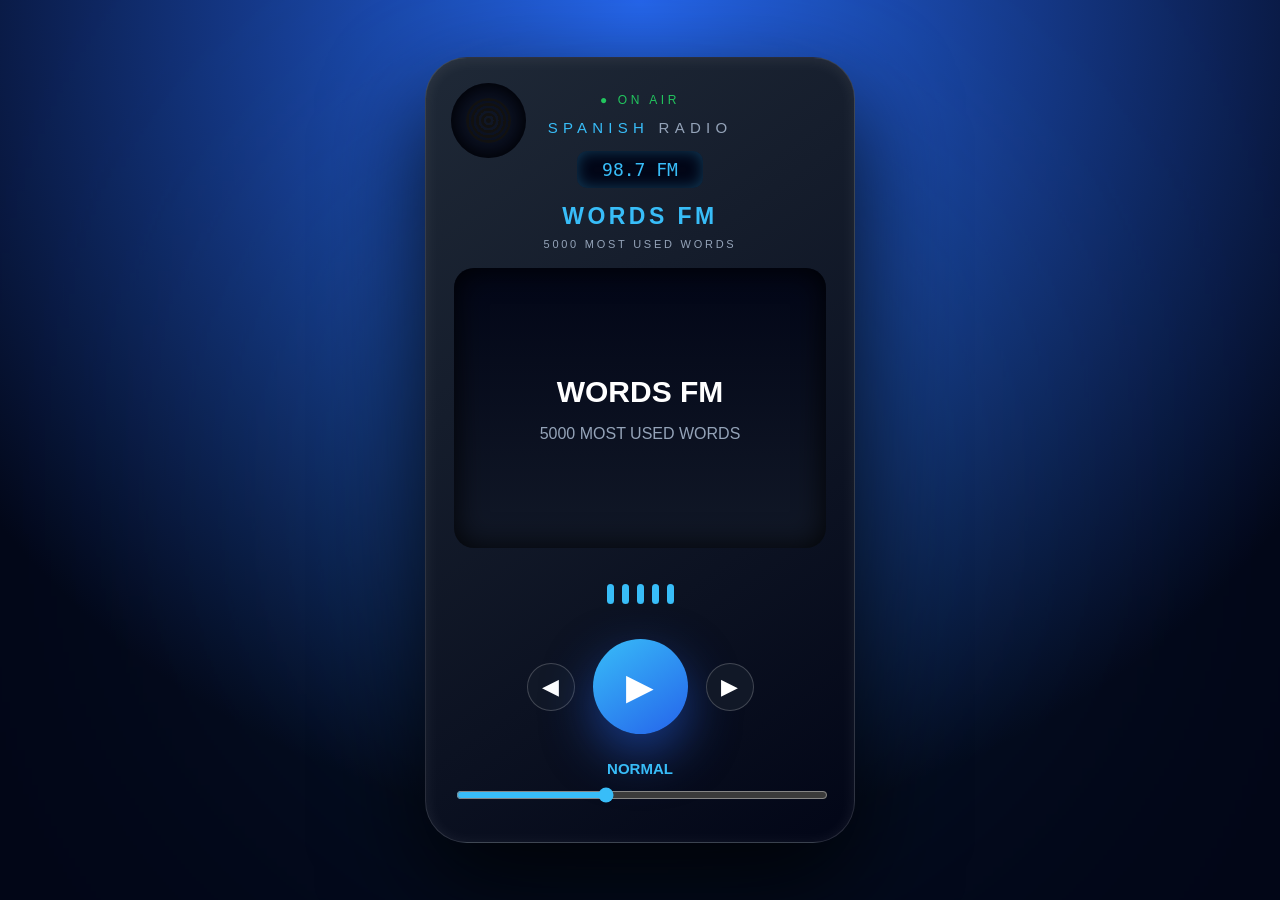
==== index.html @ 012de49b "first commit" ====
<!DOCTYPE html>
<html lang="de">

<head>

<meta charset="UTF-8">

<meta name="viewport" content="width=device-width, initial-scale=1.0">

<title>Spanish Radio</title>


<style>

*{
box-sizing:border-box;
}


:root{
--channel-color:#38bdf8;
}



body{

margin:0;

min-height:100vh;

display:flex;

justify-content:center;

align-items:center;

font-family:
Inter,
Segoe UI,
Arial,
sans-serif;

color:white;

overflow:hidden;


background:

radial-gradient(
circle at top,
#2563eb,
#020617 75%
);

}



body:before{

content:"";

position:absolute;

width:600px;

height:600px;

background:#38bdf8;

opacity:.15;

filter:blur(180px);

}




.container{

width:min(92vw,430px);

}





.radio{


width:100%;


min-height:650px;


padding:35px 28px;


border-radius:42px;


background:


linear-gradient(
145deg,
#1f2937,
#020617
);



border:

1px solid rgba(255,255,255,.15);



box-shadow:


0 40px 100px rgba(0,0,0,.8),


inset 0 2px 15px rgba(255,255,255,.08);



display:flex;


flex-direction:column;


align-items:center;



gap:18px;


position:relative;

}





/* tuning effect */


.tuning .display{

animation:tuning .35s;

}



@keyframes tuning{


0%{

opacity:1;

filter:blur(0);

}


50%{

opacity:.25;

filter:blur(6px);

}



100%{

opacity:1;

filter:blur(0);

}


}









/* speaker */


.speaker{


position:absolute;


top:25px;


left:25px;



width:75px;


height:75px;



border-radius:50%;



background:


radial-gradient(

circle,

#111827,

#020617

);



box-shadow:

inset 0 0 20px black;

}



.speaker:after{


content:"";


position:absolute;


inset:15px;



border-radius:50%;



background:


repeating-radial-gradient(

circle,

#111 0,

#111 2px,

transparent 3px,

transparent 5px

);

}




.talking .speaker{

animation:

speakerPulse 1s infinite;

}




@keyframes speakerPulse{


50%{

transform:scale(1.05);

}

}








/* station */


.station{

text-align:center;

}




.live{


font-size:12px;


letter-spacing:.3em;


color:#22c55e;


margin-bottom:12px;

}




.logo{


font-size:15px;


letter-spacing:.35em;


color:#94a3b8;


}


.logo span{

color:var(--channel-color);

}




.frequency{


margin-top:15px;


display:inline-block;


padding:8px 25px;


border-radius:10px;



background:#020617;



font-family:monospace;


font-size:18px;


color:var(--channel-color);



box-shadow:

inset 0 0 15px rgba(56,189,248,.3);

}





.channel{


margin-top:15px;


font-size:23px;


font-weight:800;


letter-spacing:.15em;


color:var(--channel-color);

}





.description{


margin-top:8px;


font-size:11px;


letter-spacing:.25em;


color:#94a3b8;

}

/* display */


.display{


width:100%;


height:280px;

padding:30px;

border-radius:20px;



background:


linear-gradient(

180deg,

#020617,

#111827

);



display:flex;


flex-direction:column;


justify-content:center;


align-items:center;



text-align:center;



box-shadow:


inset 0 0 30px rgba(0,0,0,.9);



overflow:hidden;


}





.phrase{


width:100%;


font-size:30px;


font-weight:750;


line-height:1.25;


max-height:90px;


overflow:hidden;


display:flex;


justify-content:center;


align-items:center;


}



.translation{


margin-top:15px;


font-size:16px;


color:#94a3b8;


}







/* wave */


.wave{


height:55px;


display:flex;


align-items:center;


justify-content:center;


gap:8px;


}



.bar{


width:7px;


height:20px;


border-radius:10px;


background:var(--channel-color);

}




.playing .bar{


animation:

sound .8s infinite ease-in-out;


}




.bar:nth-child(2){

animation-delay:.1s;

}


.bar:nth-child(3){

animation-delay:.2s;

}


.bar:nth-child(4){

animation-delay:.3s;

}


.bar:nth-child(5){

animation-delay:.4s;

}



@keyframes sound{


0%,100%{

height:20px;

}


50%{

height:60px;

}


}








/* controls */


.controls{


display:flex;


align-items:center;


justify-content:center;


gap:18px;


}





.channel-button{


width:48px;


height:48px;


border-radius:50%;



border:

1px solid rgba(255,255,255,.2);



background:#111827;



color:white;


font-size:22px;


cursor:pointer;


transition:.2s;


}



.channel-button:hover{


background:var(--channel-color);


transform:scale(1.1);


}







.play-button{


width:95px;


height:95px;



border-radius:50%;



border:none;



cursor:pointer;



font-size:36px;



color:white;



background:


linear-gradient(

145deg,

var(--channel-color),

#2563eb

);



box-shadow:


0 20px 50px rgba(37,99,235,.5);



transition:.2s;


}




.play-button:hover{


transform:scale(1.08);


}







.playing .play-button{


animation:pulse 1.5s infinite;

}




@keyframes pulse{


70%{

box-shadow:

0 0 0 25px rgba(56,189,248,0);

}


}









/* speed selector */


.speed-box{


width:100%;


margin-top:auto;


text-align:center;


}




.speed-title{


font-size:11px;


letter-spacing:.3em;


color:#94a3b8;


}




.speed-value{


margin:8px;


font-size:15px;


color:var(--channel-color);


font-weight:600;


}



input[type=range]{


width:100%;


accent-color:var(--channel-color);


}







@media(max-height:700px){


.radio{

min-height:590px;

}



.display{

height:160px;

}



.phrase{

font-size:25px;

}


}



</style>


</head>





<body>


<div class="container">


<div class="radio" id="radio">


<div class="speaker"></div>





<div class="station">


<div class="live">

● ON AIR

</div>



<div class="logo">

<span>SPANISH</span> RADIO

</div>



<div id="frequency" class="frequency">

98.7 FM

</div>



<div id="channelName" class="channel">

WORDS FM

</div>




<div id="description" class="description">

5000 MOST USED WORDS

</div>


</div>







<div class="display">


<div id="phrase" class="phrase">

Bienvenido

</div>


<div id="translation" class="translation">

Dein Sprachradio

</div>


</div>






<div class="wave">


<div class="bar"></div>

<div class="bar"></div>

<div class="bar"></div>

<div class="bar"></div>

<div class="bar"></div>


</div>





<div class="controls">


<button id="prevChannel" class="channel-button">

◀

</button>



<button id="playButton" class="play-button">

▶

</button>



<button id="nextChannel" class="channel-button">

▶

</button>


</div>






<div class="speed-box">


<div class="speed-title">


</div>


<div id="speedValue" class="speed-value">

NORMAL

</div>



<input

id="level"

type="range"

min="1"

max="6"

value="3"

>


</div>



</div>

</div>

<script>


const channels=[


{
name:"WORDS FM",
frequency:"98.7 FM",
description:"5000 MOST USED WORDS",
mode:"words",
color:"#38bdf8"
},


{
name:"LISTEN FM",
frequency:"101.2 FM",
description:"LISTENING TRAINER",
mode:"listen",
color:"#a855f7"
}


];







const sentences=[


{
level:1,
word:"casa",
es:"La casa es grande.",
de:"Das Haus ist groß."
},



{
level:1,
word:"comer",
es:"Quiero comer ahora.",
de:"Ich möchte jetzt essen."
},



{
level:2,
word:"aprender",
es:"Quiero aprender español.",
de:"Ich möchte Spanisch lernen."
},



{
level:3,
word:"escuchar",
es:"Escuchar ayuda mucho.",
de:"Zuhören hilft sehr."
},



{
level:4,
word:"conversación",
es:"Las conversaciones reales son importantes.",
de:"Echte Gespräche sind wichtig."
},



{
level:5,
word:"experiencia",
es:"La experiencia cambia nuestra forma de pensar.",
de:"Die Erfahrung verändert unsere Denkweise."
},



{
level:6,
word:"oportunidad",
es:"Cada oportunidad permite mejorar.",
de:"Jede Gelegenheit erlaubt Verbesserung."
}


];








let playing=false;

let channelIndex=0;

let current=null;






const radio=document.getElementById("radio");


const playButton=document.getElementById("playButton");


const prevButton=document.getElementById("prevChannel");


const nextButton=document.getElementById("nextChannel");



const frequency=document.getElementById("frequency");


const channelName=document.getElementById("channelName");


const description=document.getElementById("description");



const phrase=document.getElementById("phrase");


const translation=document.getElementById("translation");



const level=document.getElementById("level");


const speedValue=document.getElementById("speedValue");








function updateChannel(){


const c=channels[channelIndex];


radio.classList.add("tuning");



setTimeout(()=>{


frequency.textContent=c.frequency;


channelName.textContent=c.name;


description.textContent=c.description;



document.documentElement.style.setProperty(

"--channel-color",

c.color

);



phrase.textContent=c.name;


translation.textContent=c.description;



radio.classList.remove("tuning");


},300);


}







function changeChannel(direction){



stop();



channelIndex+=direction;



if(channelIndex<0){

channelIndex=channels.length-1;

}



if(channelIndex>=channels.length){

channelIndex=0;

}



updateChannel();


}







prevButton.onclick=()=>{


changeChannel(-1);


};



nextButton.onclick=()=>{


changeChannel(1);


};








function chooseSentence(){



let available=sentences.filter(

item=>item.level<=level.value

);



current=available[

Math.floor(

Math.random()*available.length

)

];



let mode=channels[channelIndex].mode;




if(mode==="words"){


phrase.textContent=current.word;


translation.textContent=current.de;


}

else{


phrase.textContent=current.es;


translation.textContent=current.de;


}


}








function speakText(){


let utterance=

new SpeechSynthesisUtterance(

current.es

);



utterance.lang="es-ES";



utterance.rate=

0.55+(level.value*0.15);




utterance.onstart=()=>{


radio.classList.add("talking");


};



utterance.onend=()=>{


radio.classList.remove("talking");



if(playing){

setTimeout(playNext,1200);

}


};



speechSynthesis.speak(utterance);


}









function playNext(){


if(!playing)return;



chooseSentence();



setTimeout(()=>{


speakText();


},600);


}








function startRadio(){


playing=true;


playButton.textContent="■";


radio.classList.add("playing");



playNext();


}







function stop(){


playing=false;



playButton.textContent="▶";



radio.classList.remove("playing");


speechSynthesis.cancel();


}






playButton.onclick=()=>{


if(playing){


stop();


}

else{


startRadio();


}


};








const speeds={


1:"VERY SLOW",

2:"SLOW",

3:"NORMAL",

4:"FAST",

5:"VERY FAST",

6:"NATIVE"


};







level.oninput=()=>{


speedValue.textContent=

speeds[level.value];


};







updateChannel();


</script>


</body>


</html>
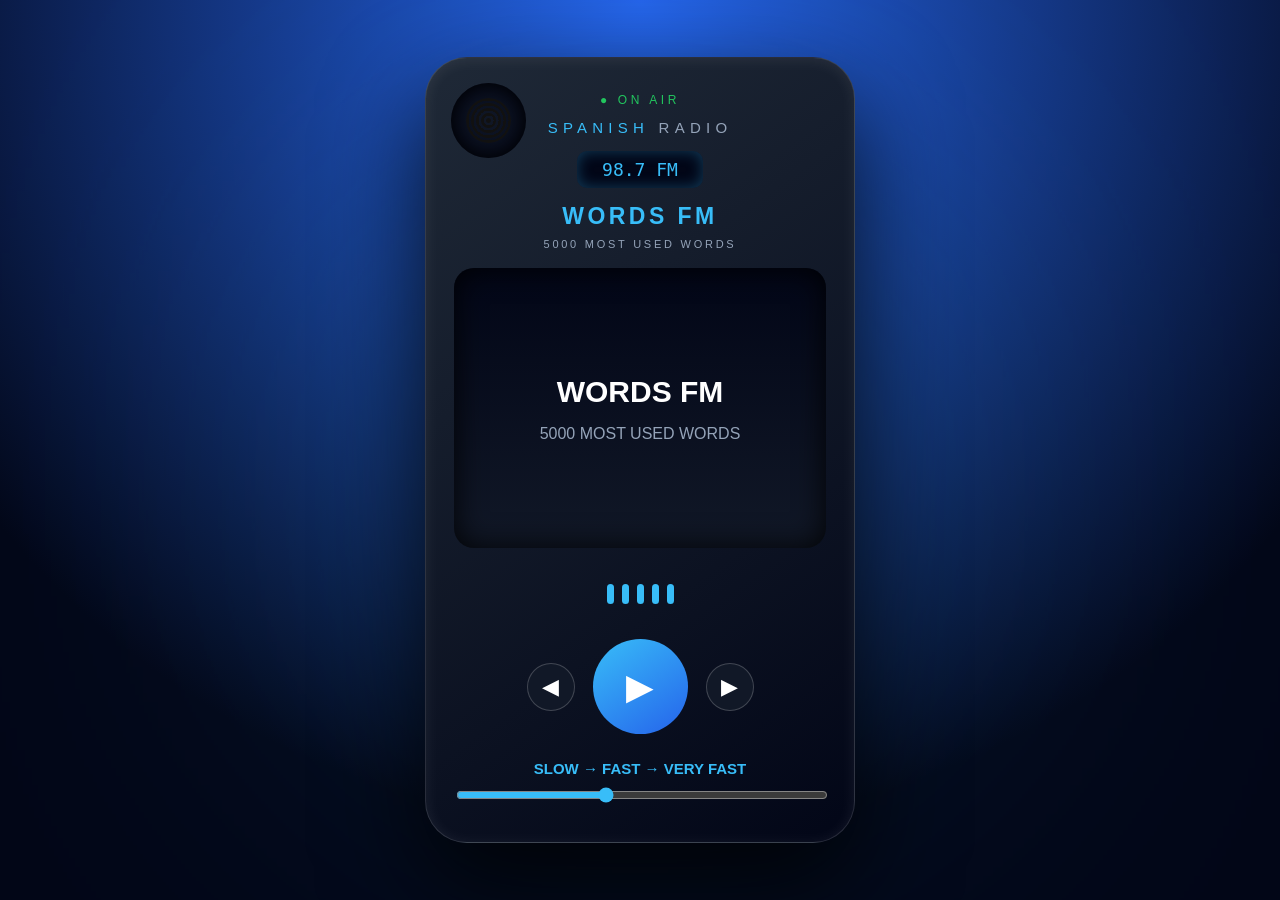
==== commit 19dcaf4e: "2. commit" ====
--- a/index.html
+++ b/index.html
@@ -4,985 +4,13 @@
 <head>
 
 <meta charset="UTF-8">
-
 <meta name="viewport" content="width=device-width, initial-scale=1.0">
 
 <title>Spanish Radio</title>
 
-
-<style>
-
-*{
-box-sizing:border-box;
-}
-
-
-:root{
---channel-color:#38bdf8;
-}
-
-
-
-body{
-
-margin:0;
-
-min-height:100vh;
-
-display:flex;
-
-justify-content:center;
-
-align-items:center;
-
-font-family:
-Inter,
-Segoe UI,
-Arial,
-sans-serif;
-
-color:white;
-
-overflow:hidden;
-
-
-background:
-
-radial-gradient(
-circle at top,
-#2563eb,
-#020617 75%
-);
-
-}
-
-
-
-body:before{
-
-content:"";
-
-position:absolute;
-
-width:600px;
-
-height:600px;
-
-background:#38bdf8;
-
-opacity:.15;
-
-filter:blur(180px);
-
-}
-
-
-
-
-.container{
-
-width:min(92vw,430px);
-
-}
-
-
-
-
-
-.radio{
-
-
-width:100%;
-
-
-min-height:650px;
-
-
-padding:35px 28px;
-
-
-border-radius:42px;
-
-
-background:
-
-
-linear-gradient(
-145deg,
-#1f2937,
-#020617
-);
-
-
-
-border:
-
-1px solid rgba(255,255,255,.15);
-
-
-
-box-shadow:
-
-
-0 40px 100px rgba(0,0,0,.8),
-
-
-inset 0 2px 15px rgba(255,255,255,.08);
-
-
-
-display:flex;
-
-
-flex-direction:column;
-
-
-align-items:center;
-
-
-
-gap:18px;
-
-
-position:relative;
-
-}
-
-
-
-
-
-/* tuning effect */
-
-
-.tuning .display{
-
-animation:tuning .35s;
-
-}
-
-
-
-@keyframes tuning{
-
-
-0%{
-
-opacity:1;
-
-filter:blur(0);
-
-}
-
-
-50%{
-
-opacity:.25;
-
-filter:blur(6px);
-
-}
-
-
-
-100%{
-
-opacity:1;
-
-filter:blur(0);
-
-}
-
-
-}
-
-
-
-
-
-
-
-
-
-/* speaker */
-
-
-.speaker{
-
-
-position:absolute;
-
-
-top:25px;
-
-
-left:25px;
-
-
-
-width:75px;
-
-
-height:75px;
-
-
-
-border-radius:50%;
-
-
-
-background:
-
-
-radial-gradient(
-
-circle,
-
-#111827,
-
-#020617
-
-);
-
-
-
-box-shadow:
-
-inset 0 0 20px black;
-
-}
-
-
-
-.speaker:after{
-
-
-content:"";
-
-
-position:absolute;
-
-
-inset:15px;
-
-
-
-border-radius:50%;
-
-
-
-background:
-
-
-repeating-radial-gradient(
-
-circle,
-
-#111 0,
-
-#111 2px,
-
-transparent 3px,
-
-transparent 5px
-
-);
-
-}
-
-
-
-
-.talking .speaker{
-
-animation:
-
-speakerPulse 1s infinite;
-
-}
-
-
-
-
-@keyframes speakerPulse{
-
-
-50%{
-
-transform:scale(1.05);
-
-}
-
-}
-
-
-
-
-
-
-
-
-/* station */
-
-
-.station{
-
-text-align:center;
-
-}
-
-
-
-
-.live{
-
-
-font-size:12px;
-
-
-letter-spacing:.3em;
-
-
-color:#22c55e;
-
-
-margin-bottom:12px;
-
-}
-
-
-
-
-.logo{
-
-
-font-size:15px;
-
-
-letter-spacing:.35em;
-
-
-color:#94a3b8;
-
-
-}
-
-
-.logo span{
-
-color:var(--channel-color);
-
-}
-
-
-
-
-.frequency{
-
-
-margin-top:15px;
-
-
-display:inline-block;
-
-
-padding:8px 25px;
-
-
-border-radius:10px;
-
-
-
-background:#020617;
-
-
-
-font-family:monospace;
-
-
-font-size:18px;
-
-
-color:var(--channel-color);
-
-
-
-box-shadow:
-
-inset 0 0 15px rgba(56,189,248,.3);
-
-}
-
-
-
-
-
-.channel{
-
-
-margin-top:15px;
-
-
-font-size:23px;
-
-
-font-weight:800;
-
-
-letter-spacing:.15em;
-
-
-color:var(--channel-color);
-
-}
-
-
-
-
-
-.description{
-
-
-margin-top:8px;
-
-
-font-size:11px;
-
-
-letter-spacing:.25em;
-
-
-color:#94a3b8;
-
-}
-
-/* display */
-
-
-.display{
-
-
-width:100%;
-
-
-height:280px;
-
-padding:30px;
-
-border-radius:20px;
-
-
-
-background:
-
-
-linear-gradient(
-
-180deg,
-
-#020617,
-
-#111827
-
-);
-
-
-
-display:flex;
-
-
-flex-direction:column;
-
-
-justify-content:center;
-
-
-align-items:center;
-
-
-
-text-align:center;
-
-
-
-box-shadow:
-
-
-inset 0 0 30px rgba(0,0,0,.9);
-
-
-
-overflow:hidden;
-
-
-}
-
-
-
-
-
-.phrase{
-
-
-width:100%;
-
-
-font-size:30px;
-
-
-font-weight:750;
-
-
-line-height:1.25;
-
-
-max-height:90px;
-
-
-overflow:hidden;
-
-
-display:flex;
-
-
-justify-content:center;
-
-
-align-items:center;
-
-
-}
-
-
-
-.translation{
-
-
-margin-top:15px;
-
-
-font-size:16px;
-
-
-color:#94a3b8;
-
-
-}
-
-
-
-
-
-
-
-/* wave */
-
-
-.wave{
-
-
-height:55px;
-
-
-display:flex;
-
-
-align-items:center;
-
-
-justify-content:center;
-
-
-gap:8px;
-
-
-}
-
-
-
-.bar{
-
-
-width:7px;
-
-
-height:20px;
-
-
-border-radius:10px;
-
-
-background:var(--channel-color);
-
-}
-
-
-
-
-.playing .bar{
-
-
-animation:
-
-sound .8s infinite ease-in-out;
-
-
-}
-
-
-
-
-.bar:nth-child(2){
-
-animation-delay:.1s;
-
-}
-
-
-.bar:nth-child(3){
-
-animation-delay:.2s;
-
-}
-
-
-.bar:nth-child(4){
-
-animation-delay:.3s;
-
-}
-
-
-.bar:nth-child(5){
-
-animation-delay:.4s;
-
-}
-
-
-
-@keyframes sound{
-
-
-0%,100%{
-
-height:20px;
-
-}
-
-
-50%{
-
-height:60px;
-
-}
-
-
-}
-
-
-
-
-
-
-
-
-/* controls */
-
-
-.controls{
-
-
-display:flex;
-
-
-align-items:center;
-
-
-justify-content:center;
-
-
-gap:18px;
-
-
-}
-
-
-
-
-
-.channel-button{
-
-
-width:48px;
-
-
-height:48px;
-
-
-border-radius:50%;
-
-
-
-border:
-
-1px solid rgba(255,255,255,.2);
-
-
-
-background:#111827;
-
-
-
-color:white;
-
-
-font-size:22px;
-
-
-cursor:pointer;
-
-
-transition:.2s;
-
-
-}
-
-
-
-.channel-button:hover{
-
-
-background:var(--channel-color);
-
-
-transform:scale(1.1);
-
-
-}
-
-
-
-
-
-
-
-.play-button{
-
-
-width:95px;
-
-
-height:95px;
-
-
-
-border-radius:50%;
-
-
-
-border:none;
-
-
-
-cursor:pointer;
-
-
-
-font-size:36px;
-
-
-
-color:white;
-
-
-
-background:
-
-
-linear-gradient(
-
-145deg,
-
-var(--channel-color),
-
-#2563eb
-
-);
-
-
-
-box-shadow:
-
-
-0 20px 50px rgba(37,99,235,.5);
-
-
-
-transition:.2s;
-
-
-}
-
-
-
-
-.play-button:hover{
-
-
-transform:scale(1.08);
-
-
-}
-
-
-
-
-
-
-
-.playing .play-button{
-
-
-animation:pulse 1.5s infinite;
-
-}
-
-
-
-
-@keyframes pulse{
-
-
-70%{
-
-box-shadow:
-
-0 0 0 25px rgba(56,189,248,0);
-
-}
-
-
-}
-
-
-
-
-
-
-
-
-
-/* speed selector */
-
-
-.speed-box{
-
-
-width:100%;
-
-
-margin-top:auto;
-
-
-text-align:center;
-
-
-}
-
-
-
-
-.speed-title{
-
-
-font-size:11px;
-
-
-letter-spacing:.3em;
-
-
-color:#94a3b8;
-
-
-}
-
-
-
-
-.speed-value{
-
-
-margin:8px;
-
-
-font-size:15px;
-
-
-color:var(--channel-color);
-
-
-font-weight:600;
-
-
-}
-
-
-
-input[type=range]{
-
-
-width:100%;
-
-
-accent-color:var(--channel-color);
-
-
-}
-
-
-
-
-
-
-
-@media(max-height:700px){
-
-
-.radio{
-
-min-height:590px;
-
-}
-
-
-
-.display{
-
-height:160px;
-
-}
-
-
-
-.phrase{
-
-font-size:25px;
-
-}
-
-
-}
-
-
-
-</style>
-
+<link rel="stylesheet" href="styles.css">
 
 </head>
-
-
-
 
 
 <body>
@@ -990,104 +18,66 @@
 
 <div class="container">
 
-
 <div class="radio" id="radio">
 
 
 <div class="speaker"></div>
 
 
-
-
-
 <div class="station">
 
-
 <div class="live">
-
 ● ON AIR
-
 </div>
 
 
-
 <div class="logo">
-
 <span>SPANISH</span> RADIO
-
 </div>
 
 
-
 <div id="frequency" class="frequency">
-
 98.7 FM
-
 </div>
 
 
+<div id="channelName" class="channel">
+WORDS FM
+</div>
 
-<div id="channelName" class="channel">
 
-WORDS FM
+<div id="description" class="description">
+5000 MOST USED WORDS
+</div>
 
 </div>
 
 
 
 
-<div id="description" class="description">
+<div class="display">
 
-5000 MOST USED WORDS
-
+<div id="phrase" class="phrase">
+Bienvenido
 </div>
 
+
+<div id="translation" class="translation">
+Dein Sprachradio
+</div>
 
 </div>
 
 
 
 
-
-
-
-<div class="display">
-
-
-<div id="phrase" class="phrase">
-
-Bienvenido
-
-</div>
-
-
-<div id="translation" class="translation">
-
-Dein Sprachradio
-
-</div>
-
-
-</div>
-
-
-
-
-
-
 <div class="wave">
 
-
 <div class="bar"></div>
-
 <div class="bar"></div>
-
 <div class="bar"></div>
-
 <div class="bar"></div>
-
 <div class="bar"></div>
-
 
 </div>
 
@@ -1099,25 +89,17 @@
 
 
 <button id="prevChannel" class="channel-button">
-
 ◀
-
 </button>
 
 
-
 <button id="playButton" class="play-button">
-
 ▶
-
 </button>
 
 
-
 <button id="nextChannel" class="channel-button">
-
 ▶
-
 </button>
 
 
@@ -1127,36 +109,20 @@
 
 
 
-
 <div class="speed-box">
 
 
-<div class="speed-title">
-
-
+<div id="speedValue" class="speed-value">
+NORMAL
 </div>
 
 
-<div id="speedValue" class="speed-value">
-
-NORMAL
-
-</div>
-
-
-
 <input
-
 id="level"
-
 type="range"
-
 min="1"
-
 max="6"
-
 value="3"
-
 >
 
 
@@ -1168,562 +134,11 @@
 
 </div>
 
-<script>
 
 
-const channels=[
-
-
-{
-name:"WORDS FM",
-frequency:"98.7 FM",
-description:"5000 MOST USED WORDS",
-mode:"words",
-color:"#38bdf8"
-},
-
-
-{
-name:"LISTEN FM",
-frequency:"101.2 FM",
-description:"LISTENING TRAINER",
-mode:"listen",
-color:"#a855f7"
-}
-
-
-];
-
-
-
-
-
-
-
-const sentences=[
-
-
-{
-level:1,
-word:"casa",
-es:"La casa es grande.",
-de:"Das Haus ist groß."
-},
-
-
-
-{
-level:1,
-word:"comer",
-es:"Quiero comer ahora.",
-de:"Ich möchte jetzt essen."
-},
-
-
-
-{
-level:2,
-word:"aprender",
-es:"Quiero aprender español.",
-de:"Ich möchte Spanisch lernen."
-},
-
-
-
-{
-level:3,
-word:"escuchar",
-es:"Escuchar ayuda mucho.",
-de:"Zuhören hilft sehr."
-},
-
-
-
-{
-level:4,
-word:"conversación",
-es:"Las conversaciones reales son importantes.",
-de:"Echte Gespräche sind wichtig."
-},
-
-
-
-{
-level:5,
-word:"experiencia",
-es:"La experiencia cambia nuestra forma de pensar.",
-de:"Die Erfahrung verändert unsere Denkweise."
-},
-
-
-
-{
-level:6,
-word:"oportunidad",
-es:"Cada oportunidad permite mejorar.",
-de:"Jede Gelegenheit erlaubt Verbesserung."
-}
-
-
-];
-
-
-
-
-
-
-
-
-let playing=false;
-
-let channelIndex=0;
-
-let current=null;
-
-
-
-
-
-
-const radio=document.getElementById("radio");
-
-
-const playButton=document.getElementById("playButton");
-
-
-const prevButton=document.getElementById("prevChannel");
-
-
-const nextButton=document.getElementById("nextChannel");
-
-
-
-const frequency=document.getElementById("frequency");
-
-
-const channelName=document.getElementById("channelName");
-
-
-const description=document.getElementById("description");
-
-
-
-const phrase=document.getElementById("phrase");
-
-
-const translation=document.getElementById("translation");
-
-
-
-const level=document.getElementById("level");
-
-
-const speedValue=document.getElementById("speedValue");
-
-
-
-
-
-
-
-
-function updateChannel(){
-
-
-const c=channels[channelIndex];
-
-
-radio.classList.add("tuning");
-
-
-
-setTimeout(()=>{
-
-
-frequency.textContent=c.frequency;
-
-
-channelName.textContent=c.name;
-
-
-description.textContent=c.description;
-
-
-
-document.documentElement.style.setProperty(
-
-"--channel-color",
-
-c.color
-
-);
-
-
-
-phrase.textContent=c.name;
-
-
-translation.textContent=c.description;
-
-
-
-radio.classList.remove("tuning");
-
-
-},300);
-
-
-}
-
-
-
-
-
-
-
-function changeChannel(direction){
-
-
-
-stop();
-
-
-
-channelIndex+=direction;
-
-
-
-if(channelIndex<0){
-
-channelIndex=channels.length-1;
-
-}
-
-
-
-if(channelIndex>=channels.length){
-
-channelIndex=0;
-
-}
-
-
-
-updateChannel();
-
-
-}
-
-
-
-
-
-
-
-prevButton.onclick=()=>{
-
-
-changeChannel(-1);
-
-
-};
-
-
-
-nextButton.onclick=()=>{
-
-
-changeChannel(1);
-
-
-};
-
-
-
-
-
-
-
-
-function chooseSentence(){
-
-
-
-let available=sentences.filter(
-
-item=>item.level<=level.value
-
-);
-
-
-
-current=available[
-
-Math.floor(
-
-Math.random()*available.length
-
-)
-
-];
-
-
-
-let mode=channels[channelIndex].mode;
-
-
-
-
-if(mode==="words"){
-
-
-phrase.textContent=current.word;
-
-
-translation.textContent=current.de;
-
-
-}
-
-else{
-
-
-phrase.textContent=current.es;
-
-
-translation.textContent=current.de;
-
-
-}
-
-
-}
-
-
-
-
-
-
-
-
-function speakText(){
-
-
-let utterance=
-
-new SpeechSynthesisUtterance(
-
-current.es
-
-);
-
-
-
-utterance.lang="es-ES";
-
-
-
-utterance.rate=
-
-0.55+(level.value*0.15);
-
-
-
-
-utterance.onstart=()=>{
-
-
-radio.classList.add("talking");
-
-
-};
-
-
-
-utterance.onend=()=>{
-
-
-radio.classList.remove("talking");
-
-
-
-if(playing){
-
-setTimeout(playNext,1200);
-
-}
-
-
-};
-
-
-
-speechSynthesis.speak(utterance);
-
-
-}
-
-
-
-
-
-
-
-
-
-function playNext(){
-
-
-if(!playing)return;
-
-
-
-chooseSentence();
-
-
-
-setTimeout(()=>{
-
-
-speakText();
-
-
-},600);
-
-
-}
-
-
-
-
-
-
-
-
-function startRadio(){
-
-
-playing=true;
-
-
-playButton.textContent="■";
-
-
-radio.classList.add("playing");
-
-
-
-playNext();
-
-
-}
-
-
-
-
-
-
-
-function stop(){
-
-
-playing=false;
-
-
-
-playButton.textContent="▶";
-
-
-
-radio.classList.remove("playing");
-
-
-speechSynthesis.cancel();
-
-
-}
-
-
-
-
-
-
-playButton.onclick=()=>{
-
-
-if(playing){
-
-
-stop();
-
-
-}
-
-else{
-
-
-startRadio();
-
-
-}
-
-
-};
-
-
-
-
-
-
-
-
-const speeds={
-
-
-1:"VERY SLOW",
-
-2:"SLOW",
-
-3:"NORMAL",
-
-4:"FAST",
-
-5:"VERY FAST",
-
-6:"NATIVE"
-
-
-};
-
-
-
-
-
-
-
-level.oninput=()=>{
-
-
-speedValue.textContent=
-
-speeds[level.value];
-
-
-};
-
-
-
-
-
-
-
-updateChannel();
-
-
-</script>
+<script src="script.js"></script>
 
 
 </body>
 
-
 </html>
--- a/styles.css
+++ b/styles.css
@@ -0,0 +1,959 @@
+*{
+box-sizing:border-box;
+}
+
+
+:root{
+--channel-color:#38bdf8;
+}
+
+
+
+body{
+
+margin:0;
+
+min-height:100vh;
+
+display:flex;
+
+justify-content:center;
+
+align-items:center;
+
+font-family:
+Inter,
+Segoe UI,
+Arial,
+sans-serif;
+
+color:white;
+
+overflow:hidden;
+
+
+background:
+
+radial-gradient(
+circle at top,
+#2563eb,
+#020617 75%
+);
+
+}
+
+
+
+body:before{
+
+content:"";
+
+position:absolute;
+
+width:600px;
+
+height:600px;
+
+background:#38bdf8;
+
+opacity:.15;
+
+filter:blur(180px);
+
+}
+
+
+
+
+
+
+.container{
+
+width:min(92vw,430px);
+
+}
+
+
+
+
+
+
+.radio{
+
+
+width:100%;
+
+
+min-height:650px;
+
+
+padding:35px 28px;
+
+
+border-radius:42px;
+
+
+background:
+
+
+linear-gradient(
+145deg,
+#1f2937,
+#020617
+);
+
+
+
+border:
+
+1px solid rgba(255,255,255,.15);
+
+
+
+box-shadow:
+
+
+0 40px 100px rgba(0,0,0,.8),
+
+
+inset 0 2px 15px rgba(255,255,255,.08);
+
+
+
+display:flex;
+
+
+flex-direction:column;
+
+
+align-items:center;
+
+
+
+gap:18px;
+
+
+position:relative;
+
+}
+
+
+
+
+
+/* tuning animation */
+
+.tuning .display{
+
+animation:tuning .35s;
+
+}
+
+
+
+@keyframes tuning{
+
+
+0%{
+
+opacity:1;
+
+filter:blur(0);
+
+}
+
+
+50%{
+
+opacity:.25;
+
+filter:blur(6px);
+
+}
+
+
+100%{
+
+opacity:1;
+
+filter:blur(0);
+
+}
+
+
+}
+
+
+
+
+
+
+/* speaker */
+
+
+.speaker{
+
+
+position:absolute;
+
+
+top:25px;
+
+
+left:25px;
+
+
+
+width:75px;
+
+
+height:75px;
+
+
+
+border-radius:50%;
+
+
+
+background:
+
+
+radial-gradient(
+
+circle,
+
+#111827,
+
+#020617
+
+);
+
+
+
+box-shadow:
+
+inset 0 0 20px black;
+
+}
+
+
+
+
+.speaker:after{
+
+
+content:"";
+
+
+position:absolute;
+
+
+inset:15px;
+
+
+
+border-radius:50%;
+
+
+
+background:
+
+
+repeating-radial-gradient(
+
+circle,
+
+#111 0,
+
+#111 2px,
+
+transparent 3px,
+
+transparent 5px
+
+);
+
+
+}
+
+
+
+
+.talking .speaker{
+
+animation:
+
+speakerPulse 1s infinite;
+
+}
+
+
+
+
+@keyframes speakerPulse{
+
+
+50%{
+
+transform:scale(1.05);
+
+}
+
+
+}
+
+
+
+
+
+
+
+/* station */
+
+
+.station{
+
+text-align:center;
+
+}
+
+
+
+
+.live{
+
+
+font-size:12px;
+
+
+letter-spacing:.3em;
+
+
+color:#22c55e;
+
+
+margin-bottom:12px;
+
+}
+
+
+
+
+.logo{
+
+
+font-size:15px;
+
+
+letter-spacing:.35em;
+
+
+color:#94a3b8;
+
+
+}
+
+
+.logo span{
+
+color:var(--channel-color);
+
+}
+
+
+
+
+
+
+.frequency{
+
+
+margin-top:15px;
+
+
+display:inline-block;
+
+
+padding:8px 25px;
+
+
+border-radius:10px;
+
+
+
+background:#020617;
+
+
+
+font-family:monospace;
+
+
+font-size:18px;
+
+
+color:var(--channel-color);
+
+
+
+box-shadow:
+
+inset 0 0 15px rgba(56,189,248,.3);
+
+}
+
+
+
+
+
+
+
+.channel{
+
+
+margin-top:15px;
+
+
+font-size:23px;
+
+
+font-weight:800;
+
+
+letter-spacing:.15em;
+
+
+color:var(--channel-color);
+
+}
+
+
+
+
+
+
+.description{
+
+
+margin-top:8px;
+
+
+font-size:11px;
+
+
+letter-spacing:.25em;
+
+
+color:#94a3b8;
+
+}
+
+
+
+
+
+
+
+
+/* display */
+
+
+.display{
+
+
+width:100%;
+
+
+height:280px;
+
+padding:30px;
+
+border-radius:20px;
+
+
+
+background:
+
+
+linear-gradient(
+
+180deg,
+
+#020617,
+
+#111827
+
+);
+
+
+
+display:flex;
+
+
+flex-direction:column;
+
+
+justify-content:center;
+
+
+align-items:center;
+
+
+
+text-align:center;
+
+
+
+box-shadow:
+
+
+inset 0 0 30px rgba(0,0,0,.9);
+
+
+
+overflow:hidden;
+
+
+}
+
+
+
+
+
+
+.phrase{
+
+
+width:100%;
+
+
+font-size:30px;
+
+
+font-weight:750;
+
+
+line-height:1.25;
+
+
+max-height:120px;
+
+
+overflow:hidden;
+
+
+display:flex;
+
+
+justify-content:center;
+
+
+align-items:center;
+
+
+}
+
+
+
+
+
+.translation{
+
+
+margin-top:15px;
+
+
+font-size:16px;
+
+
+color:#94a3b8;
+
+
+}
+
+
+
+
+
+
+
+
+/* wave */
+
+
+.wave{
+
+
+height:55px;
+
+
+display:flex;
+
+
+align-items:center;
+
+
+justify-content:center;
+
+
+gap:8px;
+
+
+}
+
+
+
+
+
+.bar{
+
+
+width:7px;
+
+
+height:20px;
+
+
+border-radius:10px;
+
+
+background:var(--channel-color);
+
+}
+
+
+
+
+.playing .bar{
+
+
+animation:
+
+sound .8s infinite ease-in-out;
+
+
+}
+
+
+
+
+.bar:nth-child(2){
+
+animation-delay:.1s;
+
+}
+
+
+.bar:nth-child(3){
+
+animation-delay:.2s;
+
+}
+
+
+.bar:nth-child(4){
+
+animation-delay:.3s;
+
+}
+
+
+.bar:nth-child(5){
+
+animation-delay:.4s;
+
+}
+
+
+
+
+@keyframes sound{
+
+
+0%,100%{
+
+height:20px;
+
+}
+
+
+50%{
+
+height:60px;
+
+}
+
+
+}
+
+
+
+
+
+
+
+/* controls */
+
+
+.controls{
+
+
+display:flex;
+
+
+align-items:center;
+
+
+justify-content:center;
+
+
+gap:18px;
+
+
+}
+
+
+
+
+.channel-button{
+
+
+width:48px;
+
+
+height:48px;
+
+
+border-radius:50%;
+
+
+
+border:
+
+1px solid rgba(255,255,255,.2);
+
+
+
+background:#111827;
+
+
+
+color:white;
+
+
+font-size:22px;
+
+
+cursor:pointer;
+
+
+transition:.2s;
+
+
+}
+
+
+
+
+.channel-button:hover{
+
+
+background:var(--channel-color);
+
+
+transform:scale(1.1);
+
+
+}
+
+
+
+
+
+
+.play-button{
+
+
+width:95px;
+
+
+height:95px;
+
+
+
+border-radius:50%;
+
+
+
+border:none;
+
+
+
+cursor:pointer;
+
+
+
+font-size:36px;
+
+
+
+color:white;
+
+
+
+background:
+
+
+linear-gradient(
+
+145deg,
+
+var(--channel-color),
+
+#2563eb
+
+);
+
+
+
+box-shadow:
+
+
+0 20px 50px rgba(37,99,blue,.5);
+
+
+
+transition:.2s;
+
+
+}
+
+
+
+
+.play-button:hover{
+
+
+transform:scale(1.08);
+
+
+}
+
+
+
+
+
+.playing .play-button{
+
+
+animation:pulse 1.5s infinite;
+
+}
+
+
+
+
+@keyframes pulse{
+
+
+70%{
+
+box-shadow:
+
+0 0 0 25px rgba(56,189,248,0);
+
+}
+
+
+}
+
+
+
+
+
+
+
+
+
+/* speed */
+
+
+.speed-box{
+
+
+width:100%;
+
+
+margin-top:auto;
+
+
+text-align:center;
+
+
+}
+
+
+
+
+.speed-value{
+
+
+margin:8px;
+
+
+font-size:15px;
+
+
+color:var(--channel-color);
+
+
+font-weight:600;
+
+
+}
+
+
+
+
+input[type=range]{
+
+
+width:100%;
+
+
+accent-color:var(--channel-color);
+
+
+}
+
+
+
+
+
+
+@media(max-height:700px){
+
+
+.radio{
+
+min-height:590px;
+
+}
+
+
+
+.display{
+
+height:160px;
+
+}
+
+
+
+.phrase{
+
+font-size:25px;
+
+}
+
+
+}
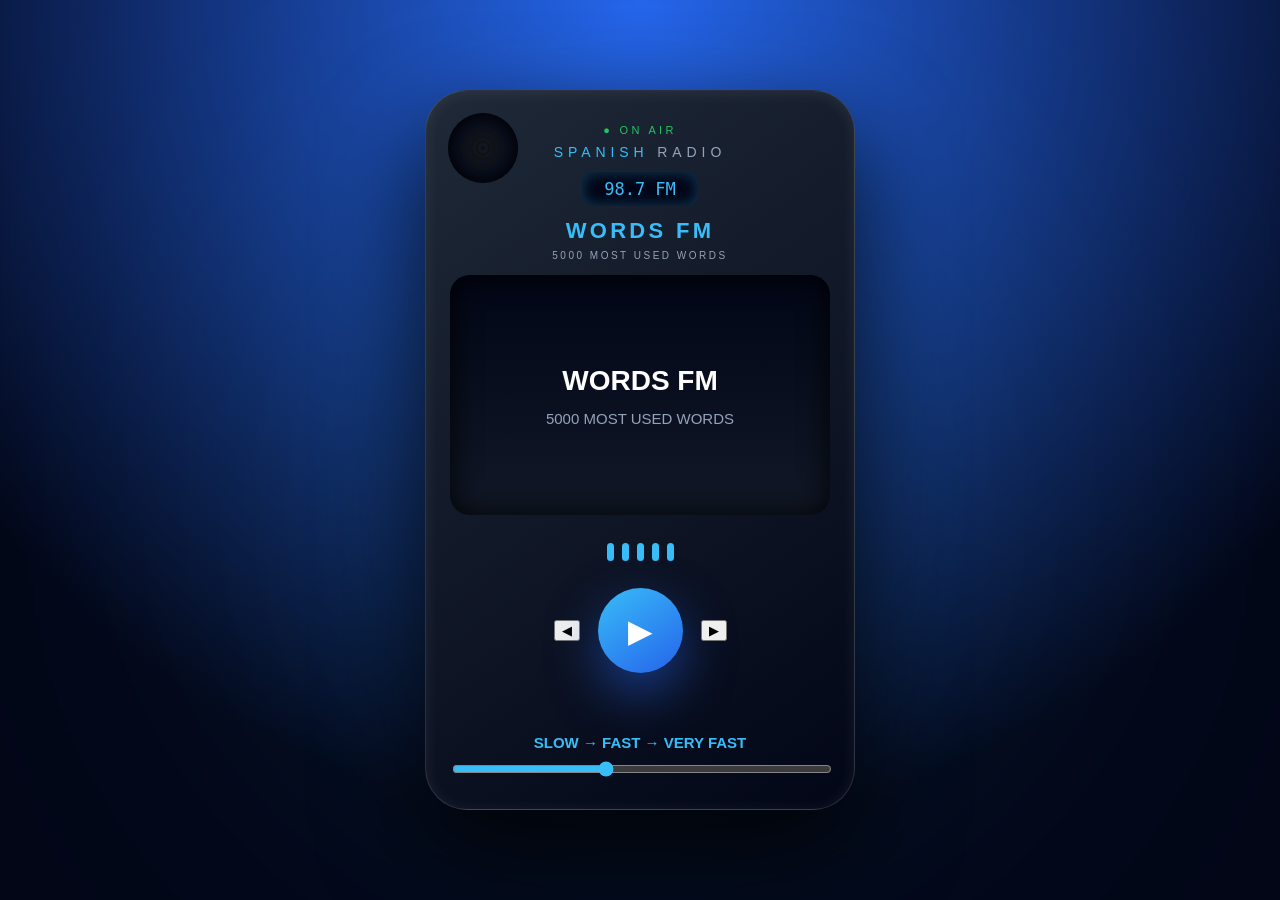
==== commit 11485a24: "...." ====
--- a/index.html
+++ b/index.html
@@ -5,6 +5,8 @@
 
 <meta charset="UTF-8">
 <meta name="viewport" content="width=device-width, initial-scale=1.0">
+
+<meta name="google-site-verification" content="B5o_0p-0IT7ei8Pkidd-iL90Eb-7Q8Ywy0uq977WAK0" />
 
 <title>Spanish Radio</title>
 
--- a/styles.css
+++ b/styles.css
@@ -9,17 +9,15 @@
 
 
 
-body{
+html,body{
 
 margin:0;
 
-min-height:100vh;
-
-display:flex;
-
-justify-content:center;
-
-align-items:center;
+width:100%;
+
+height:100%;
+
+overflow:hidden;
 
 font-family:
 Inter,
@@ -29,7 +27,18 @@
 
 color:white;
 
-overflow:hidden;
+}
+
+
+
+
+body{
+
+display:flex;
+
+justify-content:center;
+
+align-items:center;
 
 
 background:
@@ -40,7 +49,9 @@
 #020617 75%
 );
 
-}
+
+}
+
 
 
 
@@ -65,15 +76,19 @@
 
 
 
-
-
 .container{
 
 width:min(92vw,430px);
 
-}
-
-
+height:100vh;
+
+display:flex;
+
+justify-content:center;
+
+align-items:center;
+
+}
 
 
 
@@ -84,13 +99,14 @@
 width:100%;
 
 
-min-height:650px;
-
-
-padding:35px 28px;
+height:min(95vh,720px);
+
+
+padding:28px 24px;
 
 
 border-radius:42px;
+
 
 
 background:
@@ -130,830 +146,941 @@
 
 
 
+gap:14px;
+
+
+position:relative;
+
+
+overflow:hidden;
+
+}
+
+
+
+
+/* tuning */
+
+.tuning .display{
+
+animation:tuning .35s;
+
+}
+
+
+
+@keyframes tuning{
+
+
+0%{
+
+opacity:1;
+
+filter:blur(0);
+
+}
+
+
+50%{
+
+opacity:.25;
+
+filter:blur(6px);
+
+}
+
+
+
+100%{
+
+opacity:1;
+
+filter:blur(0);
+
+}
+
+
+}
+
+
+
+
+
+
+
+
+/* speaker */
+
+
+.speaker{
+
+
+position:absolute;
+
+
+top:22px;
+
+
+left:22px;
+
+
+
+width:70px;
+
+
+height:70px;
+
+
+
+border-radius:50%;
+
+
+
+background:
+
+
+radial-gradient(
+
+circle,
+
+#111827,
+
+#020617
+
+);
+
+
+
+box-shadow:
+
+inset 0 0 20px black;
+
+}
+
+
+
+.speaker:after{
+
+
+content:"";
+
+
+position:absolute;
+
+
+inset:14px;
+
+
+
+border-radius:50%;
+
+
+
+background:
+
+
+repeating-radial-gradient(
+
+circle,
+
+#111 0,
+
+#111 2px,
+
+transparent 3px,
+
+transparent 5px
+
+);
+
+
+}
+
+
+
+.talking .speaker{
+
+animation:
+
+speakerPulse 1s infinite;
+
+}
+
+
+
+@keyframes speakerPulse{
+
+
+50%{
+
+transform:scale(1.05);
+
+}
+
+}
+
+
+
+
+
+
+
+
+
+/* station */
+
+
+.station{
+
+text-align:center;
+
+margin-top:5px;
+
+}
+
+
+
+.live{
+
+
+font-size:11px;
+
+
+letter-spacing:.3em;
+
+
+color:#22c55e;
+
+
+margin-bottom:8px;
+
+}
+
+
+
+
+.logo{
+
+
+font-size:14px;
+
+
+letter-spacing:.35em;
+
+
+color:#94a3b8;
+
+
+}
+
+
+
+.logo span{
+
+color:var(--channel-color);
+
+}
+
+
+
+.frequency{
+
+
+margin-top:12px;
+
+
+display:inline-block;
+
+
+padding:7px 22px;
+
+
+border-radius:10px;
+
+
+
+background:#020617;
+
+
+
+font-family:monospace;
+
+
+font-size:17px;
+
+
+color:var(--channel-color);
+
+
+
+box-shadow:
+
+inset 0 0 15px rgba(56,189,248,.3);
+
+}
+
+
+
+
+.channel{
+
+
+margin-top:12px;
+
+
+font-size:22px;
+
+
+font-weight:800;
+
+
+letter-spacing:.15em;
+
+
+color:var(--channel-color);
+
+
+}
+
+
+
+
+.description{
+
+
+margin-top:6px;
+
+
+font-size:10px;
+
+
+letter-spacing:.25em;
+
+
+color:#94a3b8;
+
+
+}
+
+
+
+
+
+
+
+
+
+/* display */
+
+
+.display{
+
+
+width:100%;
+
+
+height:240px;
+
+
+padding:25px;
+
+
+border-radius:20px;
+
+
+
+background:
+
+
+linear-gradient(
+
+180deg,
+
+#020617,
+
+#111827
+
+);
+
+
+
+
+display:flex;
+
+
+flex-direction:column;
+
+
+justify-content:center;
+
+
+align-items:center;
+
+
+
+text-align:center;
+
+
+
+box-shadow:
+
+
+inset 0 0 30px rgba(0,0,0,.9);
+
+
+
+overflow:hidden;
+
+
+}
+
+
+
+.phrase{
+
+
+width:100%;
+
+
+font-size:28px;
+
+
+font-weight:750;
+
+
+line-height:1.25;
+
+
+max-height:110px;
+
+
+overflow:hidden;
+
+
+
+display:flex;
+
+
+justify-content:center;
+
+
+align-items:center;
+
+
+}
+
+
+
+.translation{
+
+
+margin-top:12px;
+
+
+font-size:15px;
+
+
+color:#94a3b8;
+
+
+}
+
+
+
+
+
+
+
+
+/* wave */
+
+
+.wave{
+
+
+height:45px;
+
+
+display:flex;
+
+
+align-items:center;
+
+
+justify-content:center;
+
+
+gap:8px;
+
+
+}
+
+
+
+.bar{
+
+
+width:7px;
+
+
+height:18px;
+
+
+border-radius:10px;
+
+
+background:var(--channel-color);
+
+
+}
+
+
+
+.playing .bar{
+
+
+animation:
+
+sound .8s infinite ease-in-out;
+
+
+}
+
+
+
+.bar:nth-child(2){
+
+animation-delay:.1s;
+
+}
+
+
+.bar:nth-child(3){
+
+animation-delay:.2s;
+
+}
+
+
+.bar:nth-child(4){
+
+animation-delay:.3s;
+
+}
+
+
+.bar:nth-child(5){
+
+animation-delay:.4s;
+
+}
+
+
+
+
+@keyframes sound{
+
+
+0%,100%{
+
+height:18px;
+
+}
+
+
+50%{
+
+height:55px;
+
+}
+
+
+}
+
+
+
+
+
+
+
+
+
+/* controls */
+
+
+.controls{
+
+
+display:flex;
+
+
+align-items:center;
+
+
+justify-content:center;
+
+
 gap:18px;
 
 
-position:relative;
-
-}
-
-
-
-
-
-/* tuning animation */
-
-.tuning .display{
-
-animation:tuning .35s;
-
-}
-
-
-
-@keyframes tuning{
-
-
-0%{
-
-opacity:1;
-
-filter:blur(0);
-
-}
-
-
-50%{
-
-opacity:.25;
-
-filter:blur(6px);
-
-}
-
-
-100%{
-
-opacity:1;
-
-filter:blur(0);
-
-}
-
-
-}
-
-
-
-
-
-
-/* speaker */
+}
+
+
+
+
+font-size:16px;
+.channel-button{
+
+
+width:46px;
+
+
+height:46px;
+
+
+border-radius:50%;
+
+
+
+border:
+
+1px solid rgba(255,255,255,.2);
+
+
+
+background:#111827;
+
+
+
+color:white;
+
+
+font-size:20px;
+
+
+cursor:pointer;
+
+
+}
+
+
+
+
+.channel-button:hover{
+
+
+background:var(--channel-color);
+
+}
+
+
+
+
+
+.play-button{
+
+
+width:85px;
+
+
+height:85px;
+
+
+
+border-radius:50%;
+
+
+
+border:none;
+
+
+
+cursor:pointer;
+
+
+
+font-size:32px;
+
+
+
+color:white;
+
+
+
+background:
+
+
+linear-gradient(
+
+145deg,
+
+var(--channel-color),
+
+#2563eb
+
+);
+
+
+
+box-shadow:
+
+
+0 20px 50px rgba(37,99,235,.5);
+
+
+
+}
+
+
+
+
+.playing .play-button{
+
+
+animation:pulse 1.5s infinite;
+
+
+}
+
+
+
+
+@keyframes pulse{
+
+
+70%{
+
+box-shadow:
+
+0 0 0 25px rgba(56,189,248,0);
+
+}
+
+
+}
+
+
+
+
+
+
+
+
+
+/* level */
+
+
+.speed-box{
+
+
+width:100%;
+
+
+margin-top:auto;
+
+
+text-align:center;
+
+
+}
+
+
+
+.speed-value{
+
+
+margin:8px;
+
+
+font-size:15px;
+
+
+color:var(--channel-color);
+
+
+font-weight:600;
+
+
+}
+
+
+
+input[type=range]{
+
+
+width:100%;
+
+
+accent-color:var(--channel-color);
+
+
+}
+
+
+
+
+
+
+
+
+/* kleine Smartphones */
+
+
+@media(max-height:700px){
+
+
+
+.radio{
+
+
+height:96vh;
+
+
+padding:18px 18px;
+
+
+gap:10px;
+
+
+}
+
+
 
 
 .speaker{
 
 
-position:absolute;
-
-
-top:25px;
-
-
-left:25px;
-
-
-
-width:75px;
-
-
-height:75px;
-
-
-
-border-radius:50%;
-
-
-
-background:
-
-
-radial-gradient(
-
-circle,
-
-#111827,
-
-#020617
-
-);
-
-
-
-box-shadow:
-
-inset 0 0 20px black;
-
-}
-
-
-
-
-.speaker:after{
-
-
-content:"";
-
-
-position:absolute;
-
-
-inset:15px;
-
-
-
-border-radius:50%;
-
-
-
-background:
-
-
-repeating-radial-gradient(
-
-circle,
-
-#111 0,
-
-#111 2px,
-
-transparent 3px,
-
-transparent 5px
-
-);
-
-
-}
-
-
-
-
-.talking .speaker{
-
-animation:
-
-speakerPulse 1s infinite;
-
-}
-
-
-
-
-@keyframes speakerPulse{
-
-
-50%{
-
-transform:scale(1.05);
-
-}
-
-
-}
-
-
-
-
-
-
-
-/* station */
-
-
-.station{
-
-text-align:center;
-
-}
-
-
-
-
-.live{
-
+width:55px;
+
+
+height:55px;
+
+
+}
+
+
+
+.display{
+
+
+height:170px;
+
+
+padding:15px;
+
+
+}
+
+
+
+.phrase{
+
+
+font-size:23px;
+
+
+}
+
+
+
+.translation{
+
+
+font-size:14px;
+
+
+}
+
+
+
+.wave{
+
+
+height:30px;
+
+
+}
+
+
+
+.play-button{
+
+
+width:70px;
+
+
+height:70px;
+
+
+font-size:26px;
+
+
+}
+
+
+
+.channel-button{
+
+
+width:38px;
+
+
+height:38px;
+
+
+font-size:17px;
+
+
+}
+
+
+}
+
+
+
+
+/* sehr kleine Geräte */
+
+
+@media(max-height:600px){
+
+
+.radio{
+
+
+height:98vh;
+
+
+border-radius:30px;
+
+
+}
+
+
+
+.display{
+
+height:140px;
+
+}
+
+
+
+.phrase{
+
+font-size:20px;
+
+}
+
+
+
+.logo{
 
 font-size:12px;
 
-
-letter-spacing:.3em;
-
-
-color:#22c55e;
-
-
-margin-bottom:12px;
-
-}
-
-
-
-
-.logo{
-
-
-font-size:15px;
-
-
-letter-spacing:.35em;
-
-
-color:#94a3b8;
-
-
-}
-
-
-.logo span{
-
-color:var(--channel-color);
-
-}
-
-
-
-
-
-
-.frequency{
-
-
-margin-top:15px;
-
-
-display:inline-block;
-
-
-padding:8px 25px;
-
-
-border-radius:10px;
-
-
-
-background:#020617;
-
-
-
-font-family:monospace;
-
-
-font-size:18px;
-
-
-color:var(--channel-color);
-
-
-
-box-shadow:
-
-inset 0 0 15px rgba(56,189,248,.3);
-
-}
-
-
-
-
-
-
-
-.channel{
-
-
-margin-top:15px;
-
-
-font-size:23px;
-
-
-font-weight:800;
-
-
-letter-spacing:.15em;
-
-
-color:var(--channel-color);
-
-}
-
-
-
-
-
-
-.description{
-
-
-margin-top:8px;
-
-
-font-size:11px;
-
-
-letter-spacing:.25em;
-
-
-color:#94a3b8;
-
-}
-
-
-
-
-
-
-
-
-/* display */
-
-
-.display{
-
-
-width:100%;
-
-
-height:280px;
-
-padding:30px;
-
-border-radius:20px;
-
-
-
-background:
-
-
-linear-gradient(
-
-180deg,
-
-#020617,
-
-#111827
-
-);
-
-
-
-display:flex;
-
-
-flex-direction:column;
-
-
-justify-content:center;
-
-
-align-items:center;
-
-
-
-text-align:center;
-
-
-
-box-shadow:
-
-
-inset 0 0 30px rgba(0,0,0,.9);
-
-
-
-overflow:hidden;
-
-
-}
-
-
-
-
-
-
-.phrase{
-
-
-width:100%;
-
-
-font-size:30px;
-
-
-font-weight:750;
-
-
-line-height:1.25;
-
-
-max-height:120px;
-
-
-overflow:hidden;
-
-
-display:flex;
-
-
-justify-content:center;
-
-
-align-items:center;
-
-
-}
-
-
-
-
-
-.translation{
-
-
-margin-top:15px;
-
-
-font-size:16px;
-
-
-color:#94a3b8;
-
-
-}
-
-
-
-
-
-
-
-
-/* wave */
-
-
-.wave{
-
-
-height:55px;
-
-
-display:flex;
-
-
-align-items:center;
-
-
-justify-content:center;
-
-
-gap:8px;
-
-
-}
-
-
-
-
-
-.bar{
-
-
-width:7px;
-
-
-height:20px;
-
-
-border-radius:10px;
-
-
-background:var(--channel-color);
-
-}
-
-
-
-
-.playing .bar{
-
-
-animation:
-
-sound .8s infinite ease-in-out;
-
-
-}
-
-
-
-
-.bar:nth-child(2){
-
-animation-delay:.1s;
-
-}
-
-
-.bar:nth-child(3){
-
-animation-delay:.2s;
-
-}
-
-
-.bar:nth-child(4){
-
-animation-delay:.3s;
-
-}
-
-
-.bar:nth-child(5){
-
-animation-delay:.4s;
-
-}
-
-
-
-
-@keyframes sound{
-
-
-0%,100%{
-
-height:20px;
-
-}
-
-
-50%{
-
-height:60px;
-
-}
-
-
-}
-
-
-
-
-
-
-
-/* controls */
-
-
-.controls{
-
-
-display:flex;
-
-
-align-items:center;
-
-
-justify-content:center;
-
-
-gap:18px;
-
-
-}
-
-
-
-
-.channel-button{
-
-
-width:48px;
-
-
-height:48px;
-
-
-border-radius:50%;
-
-
-
-border:
-
-1px solid rgba(255,255,255,.2);
-
-
-
-background:#111827;
-
-
-
-color:white;
-
-
-font-size:22px;
-
-
-cursor:pointer;
-
-
-transition:.2s;
-
-
-}
-
-
-
-
-.channel-button:hover{
-
-
-background:var(--channel-color);
-
-
-transform:scale(1.1);
-
-
-}
-
-
-
-
-
-
-.play-button{
-
-
-width:95px;
-
-
-height:95px;
-
-
-
-border-radius:50%;
-
-
-
-border:none;
-
-
-
-cursor:pointer;
-
-
-
-font-size:36px;
-
-
-
-color:white;
-
-
-
-background:
-
-
-linear-gradient(
-
-145deg,
-
-var(--channel-color),
-
-#2563eb
-
-);
-
-
-
-box-shadow:
-
-
-0 20px 50px rgba(37,99,blue,.5);
-
-
-
-transition:.2s;
-
-
-}
-
-
-
-
-.play-button:hover{
-
-
-transform:scale(1.08);
-
-
-}
-
-
-
-
-
-.playing .play-button{
-
-
-animation:pulse 1.5s infinite;
-
-}
-
-
-
-
-@keyframes pulse{
-
-
-70%{
-
-box-shadow:
-
-0 0 0 25px rgba(56,189,248,0);
-
-}
-
-
-}
-
-
-
-
-
-
-
-
-
-/* speed */
-
-
-.speed-box{
-
-
-width:100%;
-
-
-margin-top:auto;
-
-
-text-align:center;
-
-
-}
-
-
-
-
-.speed-value{
-
-
-margin:8px;
-
-
-font-size:15px;
-
-
-color:var(--channel-color);
-
-
-font-weight:600;
-
-
-}
-
-
-
-
-input[type=range]{
-
-
-width:100%;
-
-
-accent-color:var(--channel-color);
-
-
-}
-
-
-
-
-
-
-@media(max-height:700px){
-
-
-.radio{
-
-min-height:590px;
-
-}
-
-
-
-.display{
-
-height:160px;
-
-}
-
-
-
-.phrase{
-
-font-size:25px;
-
-}
-
-
-}+}
+
+}
+
+
+
